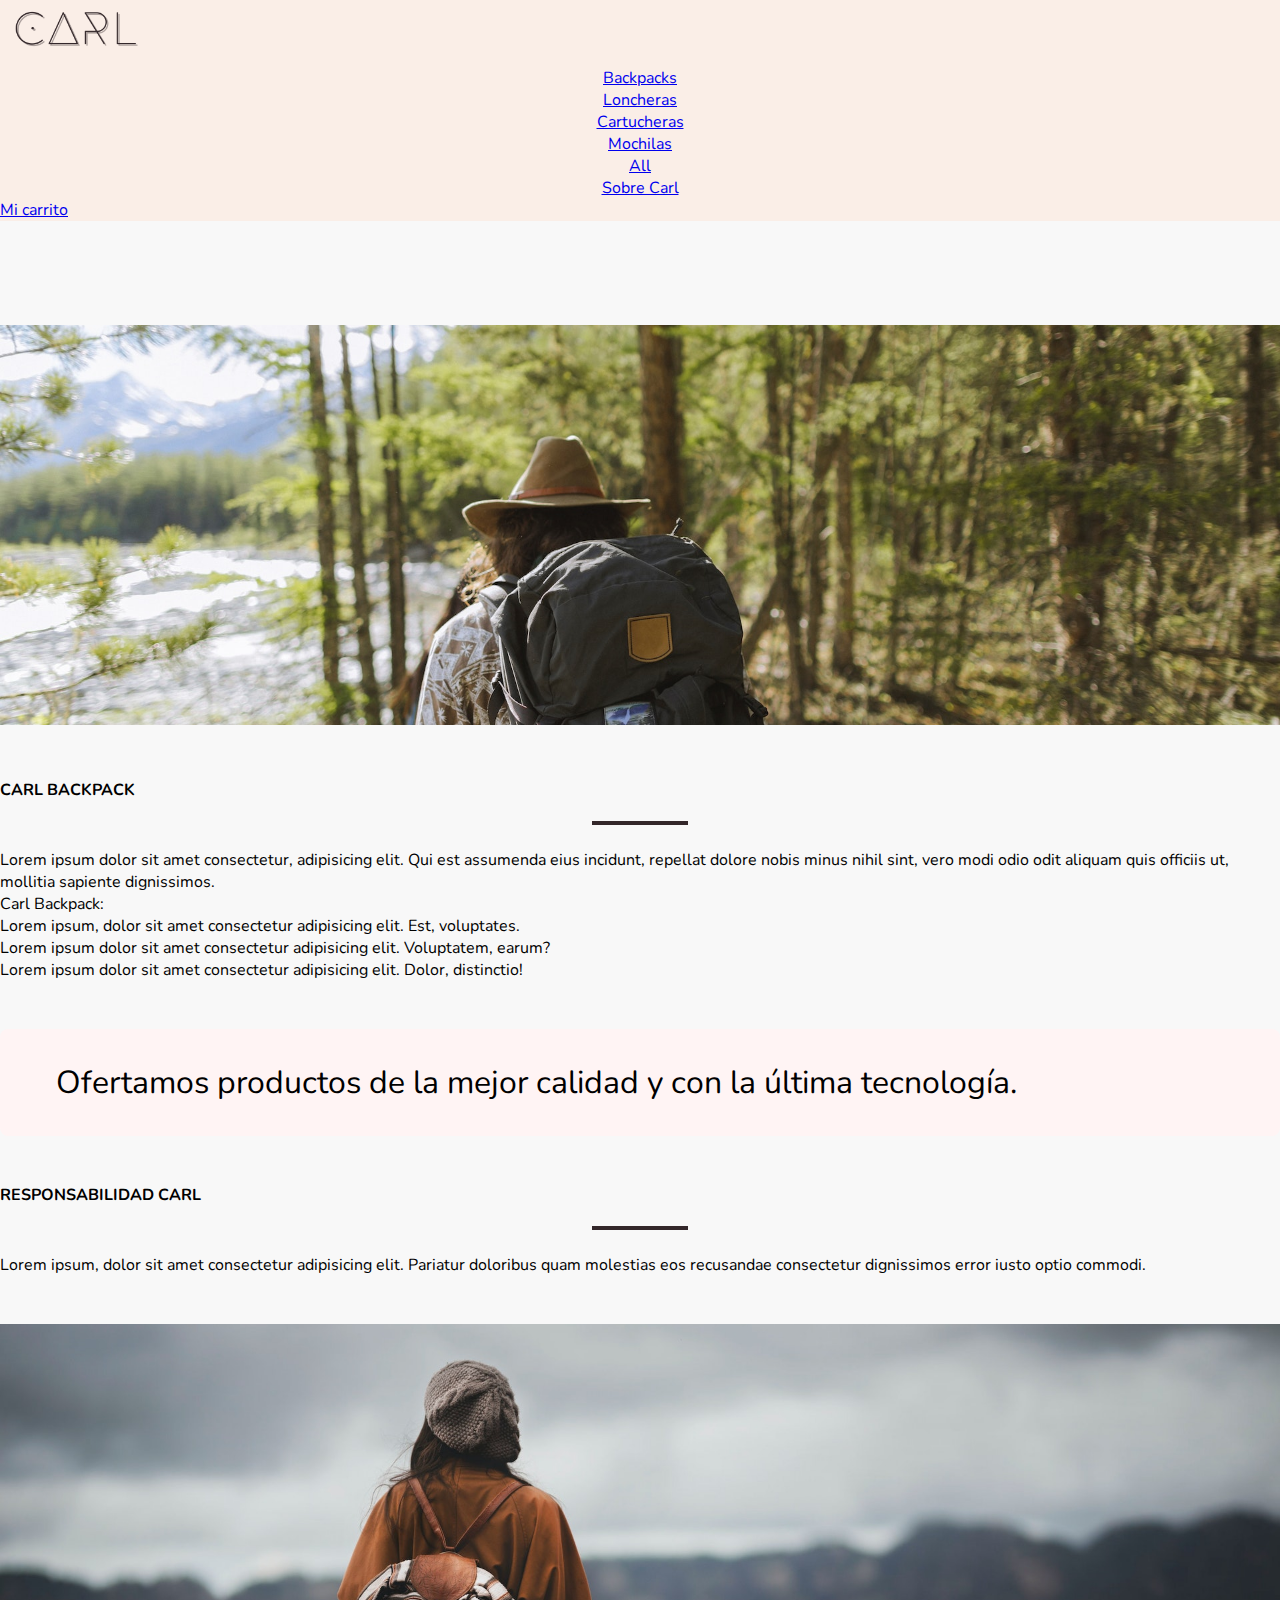
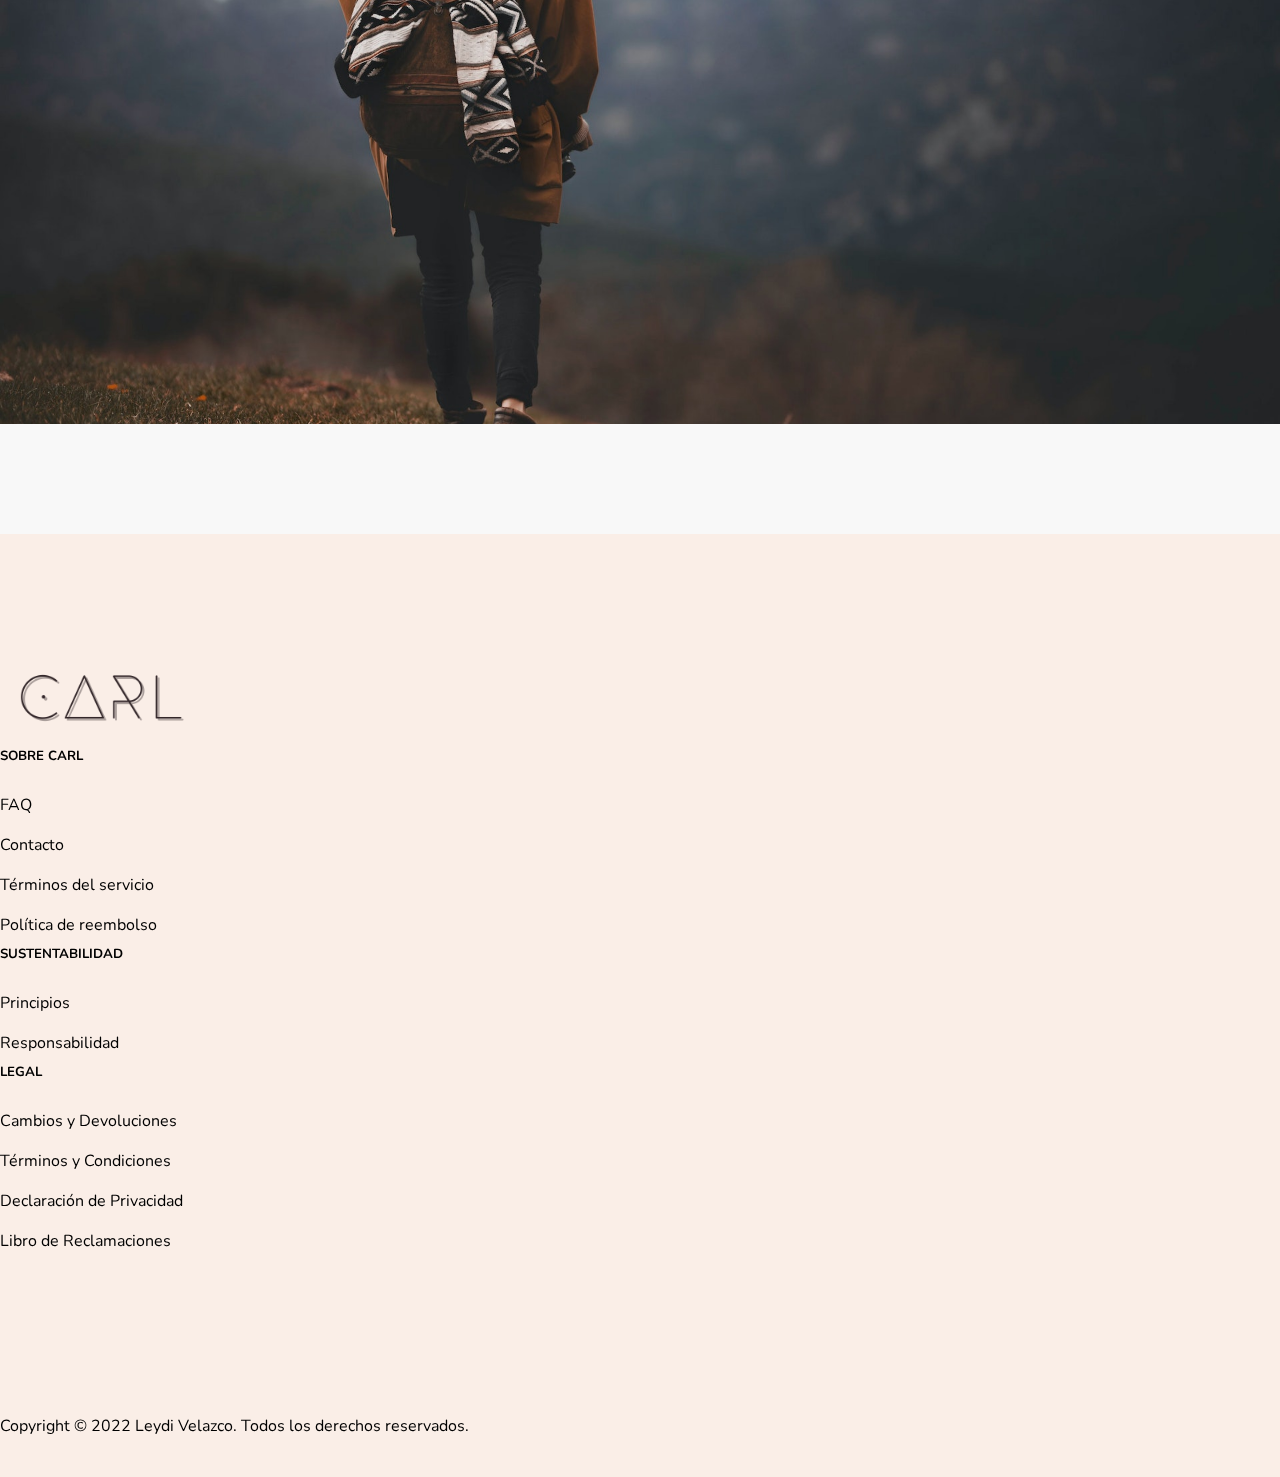
==== pages/about/about.html @ 87009059 "Add about page" ====
<!DOCTYPE html>
<html lang="es">

<head>
  <meta charset="UTF-8" />
  <meta http-equiv="X-UA-Compatible" content="IE=edge" />
  <meta name="viewport" content="width=device-width, initial-scale=1.0" />
  <title>SOBRE CARL — Carl Backpack Shop </title>
  <link rel="preconnect" href="https://fonts.googleapis.com" />
  <link rel="preconnect" href="https://fonts.gstatic.com" crossorigin />

  <link href="https://fonts.googleapis.com/css2?family=Nunito:wght@300;400;500;600;700;800;900;1000&display=swap"
    rel="stylesheet" />
  <link rel="stylesheet" href="https://cdnjs.cloudflare.com/ajax/libs/font-awesome/6.2.0/css/all.min.css"
    integrity="sha512-xh6O/CkQoPOWDdYTDqeRdPCVd1SpvCA9XXcUnZS2FmJNp1coAFzvtCN9BmamE+4aHK8yyUHUSCcJHgXloTyT2A=="
    crossorigin="anonymous" referrerpolicy="no-referrer" />
  <link rel="stylesheet" href="https://cdn.jsdelivr.net/npm/bootstrap@4.6.2/dist/css/bootstrap.min.css"
    integrity="sha384-xOolHFLEh07PJGoPkLv1IbcEPTNtaed2xpHsD9ESMhqIYd0nLMwNLD69Npy4HI+N" crossorigin="anonymous" />
  <link rel="stylesheet" href="https://bootswatch.com/5/lux/bootstrap.min.css" />
  <link rel="stylesheet" href="../../style.css" />
</head>

<body class="container-fluid">
  <header class=" header row">
    <div class="col-8 mx-auto">
        <div class="row justify-content-around align-items-center">
            <div class="col-2 text-left">
                <img id="homeLink" src="../../assets/favicon/logo.png" alt="E-commerce Carl logo" width="150" />
            </div>
            <nav class="col-8 navbar d-flex justify-content-center align-items-center nav__container">
                <ul class="navbar-nav navbar__direction navbar__wrapper d-flex justify-content-center align-items-center">
                    <li id="backpackLink" class="nav-item"><a class="nav-link" href="#">Backpacks</a></li>
                    <li id="lunchboxLink" class="nav-item"><a class="nav-link" href="#">Loncheras</a></li>
                    <li id="pencilCaseLink" class="nav-item"> <a class="nav-link" href="#">Cartucheras</a></li>
                    <li id="rucksackLink" class="nav-item"><a class="nav-link" href="#">Mochilas</a></li>
                    <li id="allLink" class="nav-item"><a class="nav-link" href="#">All</a></li>
                    <li id="aboutLink" class="nav-item"><a class="nav-link" href="#">Sobre Carl</a></li>
                </ul>
            </nav>
            <div class="col-2">
                <div class="row align-items-center justify-content-center">
                    <div class="col-4 pr-0">
                        <a class="text-decoration-none d-flex align-items-center justify-content-end" href="#">
                            <i class="fa-solid fa-magnifying-glass"></i>
                        </a>
                    </div>
                    <div class="col-8 pr-0">
                        <a id="cartLink" class="text-decoration-none d-flex align-items-center justify-content-end header__bagContainer" href="#">
                            <i class="fa-solid fa-bag-shopping"></i>
                            <span>Mi carrito</span>
                        </a>
                    </div>
                </div>
            </div>
        </div>
    </div>
</header>

  <section class="about row justify-content-center">
    <div class="col-8 section">
      <div class="row">
        <div class="col-12">
          <img class="about__imageOne" src="../../assets/images/about-8.jpg" alt="">
        </div>
      </div>
      <div class="row">
        <div class="col-12 about__titleContainer">
          <h4 class="about__title section__title section__titleDecoration text-center">CARL BACKPACK</h4>
          <p>Lorem ipsum dolor sit amet consectetur, adipisicing elit. Qui est assumenda eius incidunt, repellat dolore
            nobis minus nihil sint, vero modi odio odit aliquam quis officiis ut, mollitia sapiente dignissimos.</p>
        </div>
      </div>
      <div class="row">
        <div class="col-12">
          <p>Carl Backpack:</p>
          <ul>
            <li>
              Lorem ipsum, dolor sit amet consectetur adipisicing elit. Est, voluptates.
            </li>
            <li>
              Lorem ipsum dolor sit amet consectetur adipisicing elit. Voluptatem, earum?
            </li>
            <li>
              Lorem ipsum dolor sit amet consectetur adipisicing elit. Dolor, distinctio!
            </li>
          </ul>
        </div>
      </div>
      <div class="row align-items-center">
        <div class="col-12 about__blockquoteContainer">
          <figure class="about__blockquoteWrapper">
            <blockquote class="blockquote about__blockquote">
              <p class="mb-0 about__blockquoteTextContainer"><i class="fa-solid fa-quote-left"></i><span class="about__blockquoteText">Ofertamos productos de la mejor calidad y con la última tecnología.</span></p>
            </blockquote>
          </figure>
        </div>
      </div>
      <div class="row">
        <div class="col-12">
          <h4 class="section__title section__titleDecoration text-center">RESPONSABILIDAD CARL</h4>
          <p class="section__description">Lorem ipsum, dolor sit amet consectetur adipisicing elit. Pariatur doloribus quam molestias eos recusandae consectetur dignissimos error iusto optio commodi.</p>
        </div>
      </div>
      <div class="row">
        <div class="col-12">
          <img class="about__imageTwo" src="../../assets/images/about-9.jpg" alt="">
        </div>
      </div>
    </div>
  </section>


  <footer class="footer row">
    <div class="col-8 mx-auto">
      <div class="row">
        <div class="col-3">
          <img width="200" class="footer__logo" src="../../assets/favicon/logo.png" alt="E-commerce Carl logo" />
        </div>
        <div class="col-3">
          <h5 class="footer__title">SOBRE CARL</h5>
          <ul class="footer__list">
            <li class="footer__listItem">FAQ</li>
            <li class="footer__listItem">Contacto</li>
            <li class="footer__listItem">Términos del servicio</li>
            <li class="footer__listItem">Política de reembolso</li>
          </ul>
        </div>
        <div class="col-3">
          <h5 class="footer__title">SUSTENTABILIDAD</h5>
          <ul class="footer__list">
            <li class="footer__listItem">Principios</li>
            <li class="footer__listItem">Responsabilidad</li>
          </ul>
        </div>
        <div class="col-3">
          <h5 class="footer__title">LEGAL</h5>
          <ul class="footer__list">
            <li class="footer__listItem">Cambios y Devoluciones</li>
            <li class="footer__listItem">Términos y Condiciones</li>
            <li class="footer__listItem">Declaración de Privacidad</li>
            <li class="footer__listItem">
              <i class="footer__listItem--icon fa-solid fa-book-open"></i>
              Libro de Reclamaciones
            </li>
          </ul>
        </div>
      </div>
      <div class="row footer__payment">
        <div class="col-12">
          <i class="footer__paymentMethod fa-brands fa-cc-visa"></i>
          <i class="footer__paymentMethod fa-brands fa-cc-mastercard"></i>
          <i class="footer__paymentMethod fa-brands fa-cc-amex"></i>
          <i class="footer__paymentMethod fa-brands fa-cc-diners-club"></i>
        </div>
      </div>
      <div class="row">
        <p class="text-center">
          Copyright &copy; 2022 Leydi Velazco. Todos los derechos reservados.
        </p>
      </div>
    </div>
  </footer>


  <script src="https://cdn.jsdelivr.net/npm/jquery@3.5.1/dist/jquery.slim.min.js"
    integrity="sha384-DfXdz2htPH0lsSSs5nCTpuj/zy4C+OGpamoFVy38MVBnE+IbbVYUew+OrCXaRkfj"
    crossorigin="anonymous"></script>
  <script src="https://cdn.jsdelivr.net/npm/bootstrap@4.6.2/dist/js/bootstrap.bundle.min.js"
    integrity="sha384-Fy6S3B9q64WdZWQUiU+q4/2Lc9npb8tCaSX9FK7E8HnRr0Jz8D6OP9dO5Vg3Q9ct"
    crossorigin="anonymous"></script>
  <script src="../../utils/storage.utils.js" type="module"></script>
  <script src="../../components/header/header.js" type="module"></script>
</body>

</html>
---- style.css ----
@import './components/header/header.css';
@import './components/nav/nav.css';
@import './components/footer/footer.css';
@import './pages/home/home.css';
@import './pages/product/product.css';
@import './pages/cart/cart.css';
@import './components/modal/modal.css';
@import './pages/checkout/information/information.css';
@import './pages/checkout/delivery/delivery.css';
@import './pages/checkout/payment/payment.css';
@import './pages/about/about.css';
@import './pages/results/results.css';

:root {
    --background-principal: #faeee7;
    --background-secondary:#fffffe;
    --background-tertiary:#f8f8f8;
    --background-quaternary:#fff4f4;
    --headline: #33272a;
    --sub-headline: #594a4e;
    --paragraph: #594a4e;
    --button: #ff8ba7;
    --buttonText: #33272a;
    --stroke: #33272a;
    --main: #fffffe;
    --highlight: #ff8ba7;
    --secondary: #ffc6c7;
    --tertiary: #c3f0ca;
    --card-background: #594a4e;
    --card-headline: #33272a;
    --card-paragraph: #594a4e;
    
    /* Font*/
    --baseFont: 'Nunito', sans-serif;

       /* Text styles*/
   
   /* --title: 2rem;
   --subtitle: 1rem;
   --paragraph:;
   --nav-item: ;
   --nav-text: ;
   --button-text:;
   --title-card:;
   --text-card: ;
   --price-text-card: ;
   --button-text-card: ;
   --title-product: ;
   --subtitle-product: ;
   --price-text-product: ;
   --info-product:; */

   /**/
   --navbar-height: 91.88px;

   --gap-cardList: 1.5rem;
   --gap-card: 1rem;
   --gap-item: 1.5rem;
   --gap-detail: 2rem;
   --blockquote: 4rem;
   --blockquoteText: 2rem;
}

* {
  margin: 0px;
  padding: 0px;
}

body {
  scroll-behavior: smooth;
  min-height: 100vh;
  font-family: 'Nunito', sans-serif;
}

@media (max-width: 767.98px) {

}

@media (min-width: 768px) and (max-width: 1199.98px) {

}

@media (min-width: 1200px) {

}



/* ::-webkit-scrollbar {
  background: #ccc;
  border-radius: 4px;
}

::-webkit-scrollbar-thumb:hover {
  background: #b3b3b3;
  box-shadow: 0 0 2px 1px rgba(0, 0, 0, 0.2);
}

::-webkit-scrollbar-thumb:active {
  background-color: #999999;
}

::-webkit-scrollbar-track {
  background: var(--card-background);
  border-radius: 4px;
  height: 1px;
}

::-webkit-scrollbar-track:hover,
::-webkit-scrollbar-track:active {
background: #d4d4d4;
} */

::-webkit-scrollbar {
  width: 12px;
  background-color: var(--background-principal);
  cursor: pointer;
}

::-webkit-scrollbar-track {
  border-radius: 5px;
  background-color: var(--background-principal);
}

::-webkit-scrollbar-thumb {
  border-radius: 5px;
  background-color: var(--card-background);
}

::-webkit-scrollbar-thumb:hover {
  border-radius: 5px;
  background-color: var(--button-hover);
}

/* Sections */
.section {
  padding: 6.5rem 0;
}
.section__title {
  margin-bottom:3rem;
}
.section__description {
  margin-bottom: 3rem;
}
.section__titleDecoration {
  position: relative;

}
.section__titleDecoration::after {
  content: '';
  margin: 0 auto;
  position: absolute;
  display: block;
  width: 96px; /*6rem*/
  height: 4px;
  background-color: var(--headline);
  text-align: center;
  bottom: -24px;
  left: 0;
  right: 0;
}
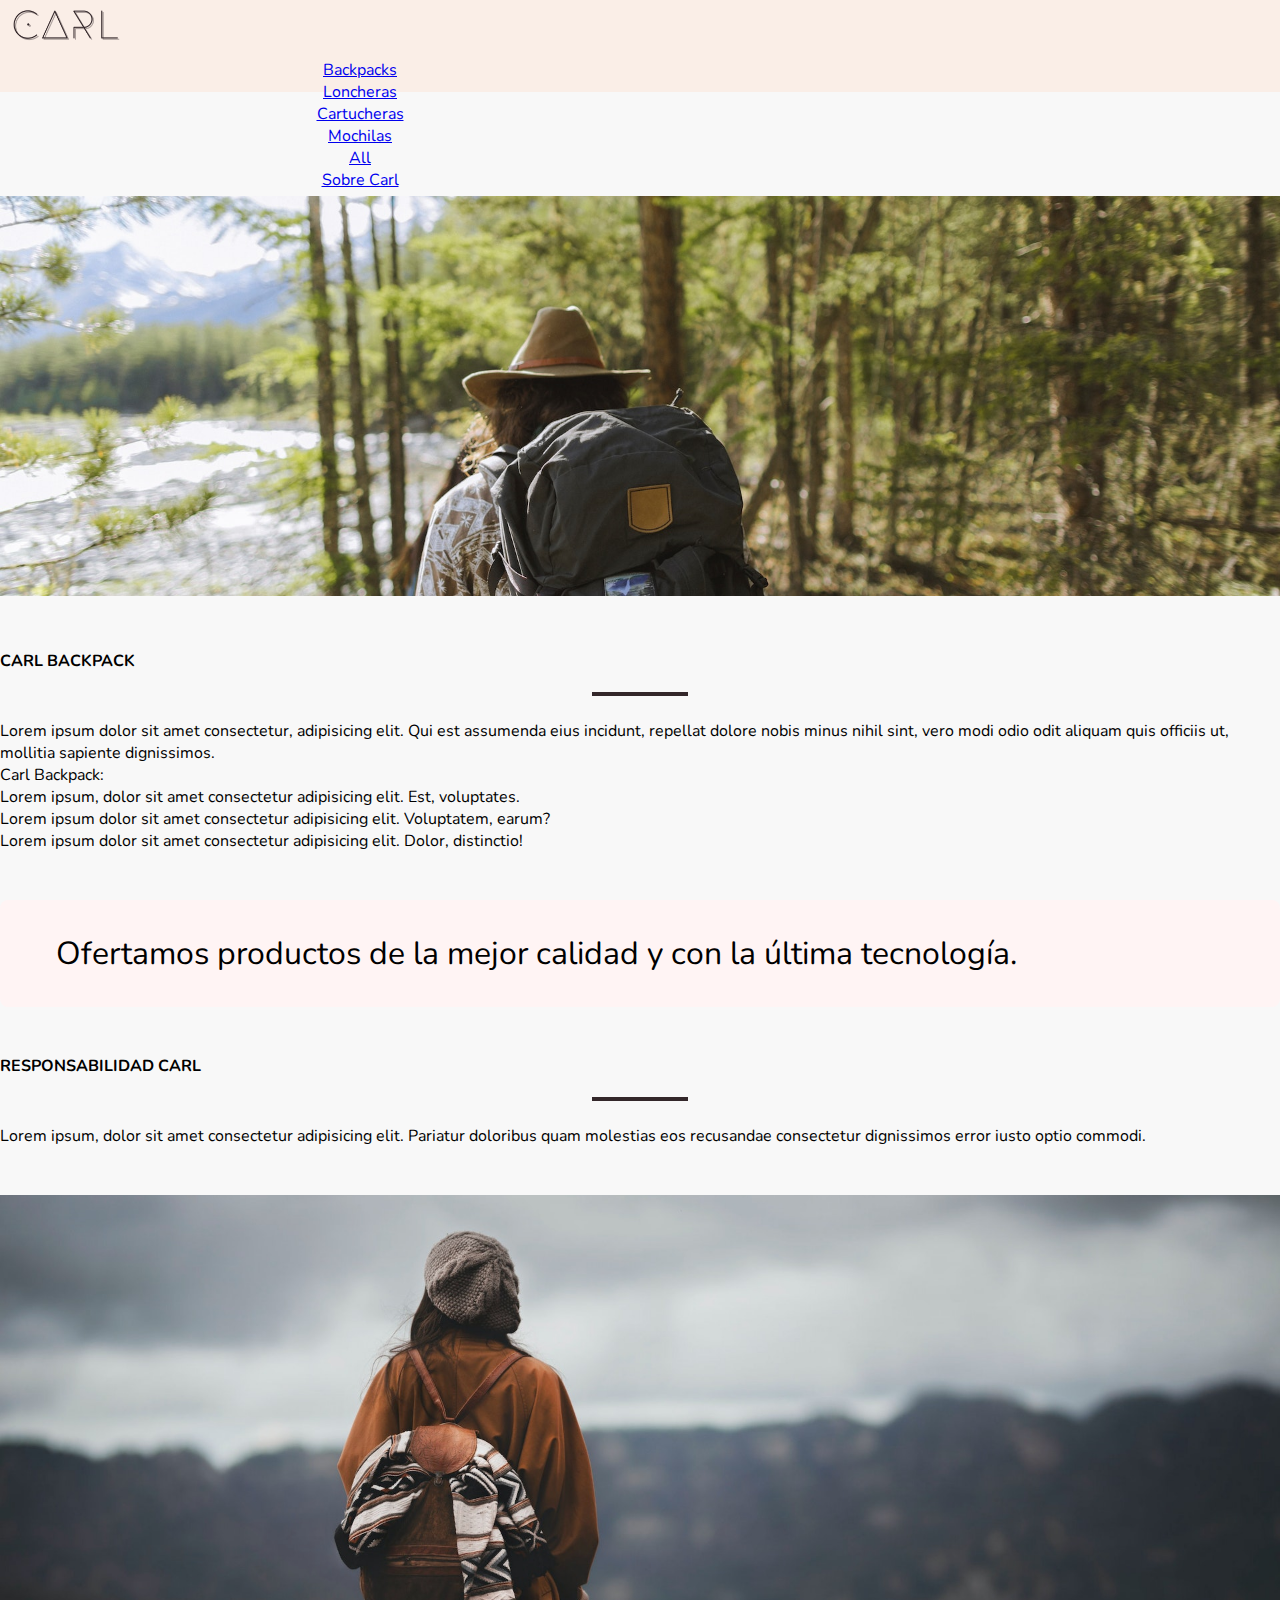
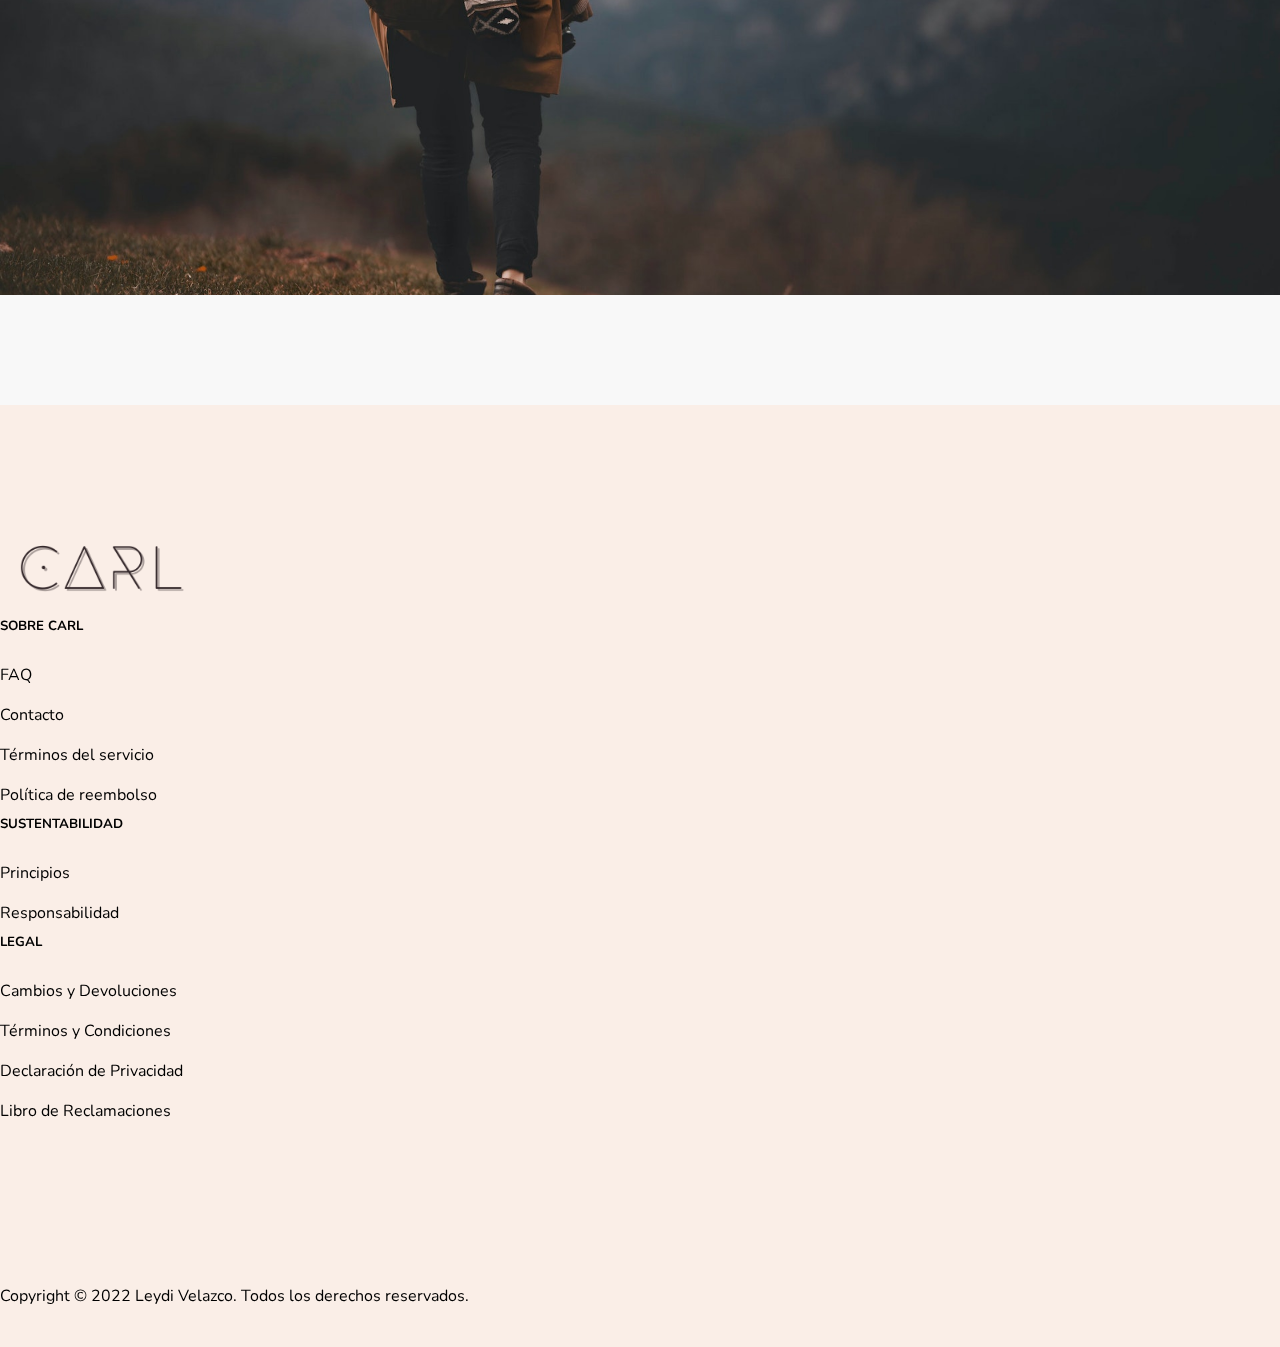
==== commit 102f8755: "Add responsive header component in other pages" ====
--- a/pages/about/about.html
+++ b/pages/about/about.html
@@ -22,12 +22,18 @@
 
 <body class="container-fluid">
   <header class=" header row">
-    <div class="col-8 mx-auto">
-        <div class="row justify-content-around align-items-center">
-            <div class="col-2 text-left">
-                <img id="homeLink" src="../../assets/favicon/logo.png" alt="E-commerce Carl logo" width="150" />
+    <div class="col-11 col-sm-10 col-md-10 col-lg-10 col-xl-9 col-ccl-9 mx-auto">
+        <div class="row header__content justify-content-between align-items-center">
+            <div class="col-2 col-sm-2 col-md-2 pl-0 navbar__bar">
+                <button class="navbar__barButton">
+                    <i class="fa-solid fa-bars navbar__iconMenu"></i>
+                </button>
             </div>
-            <nav class="col-8 navbar d-flex justify-content-center align-items-center nav__container">
+            <div class="col-8 col-sm-8 col-md-2 col-lg-2 col-xl-2 pl-0 text-left navbar__logoContainer">
+                <img class="navbar__logo" id="homeLink" src="../../assets/favicon/logo.png" alt="E-commerce Carl logo" width="150" />
+            </div>
+            
+            <nav class="col-8 col-md-8 col-lg-9 col-xl-8 col-ccl-9 navbar navbar__collapse d-flex justify-content-center align-items-center navbar__container">
                 <ul class="navbar-nav navbar__direction navbar__wrapper d-flex justify-content-center align-items-center">
                     <li id="backpackLink" class="nav-item"><a class="nav-link" href="#">Backpacks</a></li>
                     <li id="lunchboxLink" class="nav-item"><a class="nav-link" href="#">Loncheras</a></li>
@@ -37,23 +43,24 @@
                     <li id="aboutLink" class="nav-item"><a class="nav-link" href="#">Sobre Carl</a></li>
                 </ul>
             </nav>
-            <div class="col-2">
+            <div class="col-2 col-sm-2 col-md-2 col-lg-1 col-xl-2 col-ccl-1">
                 <div class="row align-items-center justify-content-center">
-                    <div class="col-4 pr-0">
-                        <a class="text-decoration-none d-flex align-items-center justify-content-end" href="#">
-                            <i class="fa-solid fa-magnifying-glass"></i>
+                    <div class="col-4 col-ccl-6 pr-0 navbar__iconContainer">
+                        <a class="text-decoration-none d-flex align-items-center navbar__iconWrapper" href="#">
+                            <i class="fa-solid fa-magnifying-glass navbar__iconSearch"></i>
                         </a>
                     </div>
-                    <div class="col-8 pr-0">
-                        <a id="cartLink" class="text-decoration-none d-flex align-items-center justify-content-end header__bagContainer" href="#">
-                            <i class="fa-solid fa-bag-shopping"></i>
-                            <span>Mi carrito</span>
+                    <div class="col-8 col-ccl-6 pr-0 navbar__iconContainer">
+                        <a id="cartLink" class="text-decoration-none d-flex align-items-center navbar__iconWrapper header__bagContainer" href="#">
+                            <i class="fa-solid fa-bag-shopping navbar__iconCart"></i>
+                            <span class="navbar__textCart">Mi carrito</span>
                         </a>
                     </div>
                 </div>
             </div>
         </div>
     </div>
+
 </header>
 
   <section class="about row justify-content-center">
--- a/style.css
+++ b/style.css
@@ -35,12 +35,13 @@
 
        /* Text styles*/
    
-   /* --title: 2rem;
+   --title: 2rem;
    --subtitle: 1rem;
-   --paragraph:;
-   --nav-item: ;
-   --nav-text: ;
-   --button-text:;
+   /* --paragraph:; */
+   --nav-item: 600 .875rem var(--baseFont);
+   --nav-text: 200 1rem var(--baseFont);
+   --nav-icon: 1.25rem;
+   /* --button-text:;
    --title-card:;
    --text-card: ;
    --price-text-card: ;
@@ -113,23 +114,23 @@
 
 ::-webkit-scrollbar {
   width: 12px;
-  background-color: var(--background-principal);
+  background-color: var(--card-background);
   cursor: pointer;
 }
 
 ::-webkit-scrollbar-track {
   border-radius: 5px;
-  background-color: var(--background-principal);
+  background-color: var(--card-background);
 }
 
 ::-webkit-scrollbar-thumb {
   border-radius: 5px;
-  background-color: var(--card-background);
+  background-color: #bdb7b8;
 }
 
 ::-webkit-scrollbar-thumb:hover {
   border-radius: 5px;
-  background-color: var(--button-hover);
+  background-color: #9b9295;
 }
 
 /* Sections */
@@ -158,4 +159,5 @@
   bottom: -24px;
   left: 0;
   right: 0;
-}+}
+
